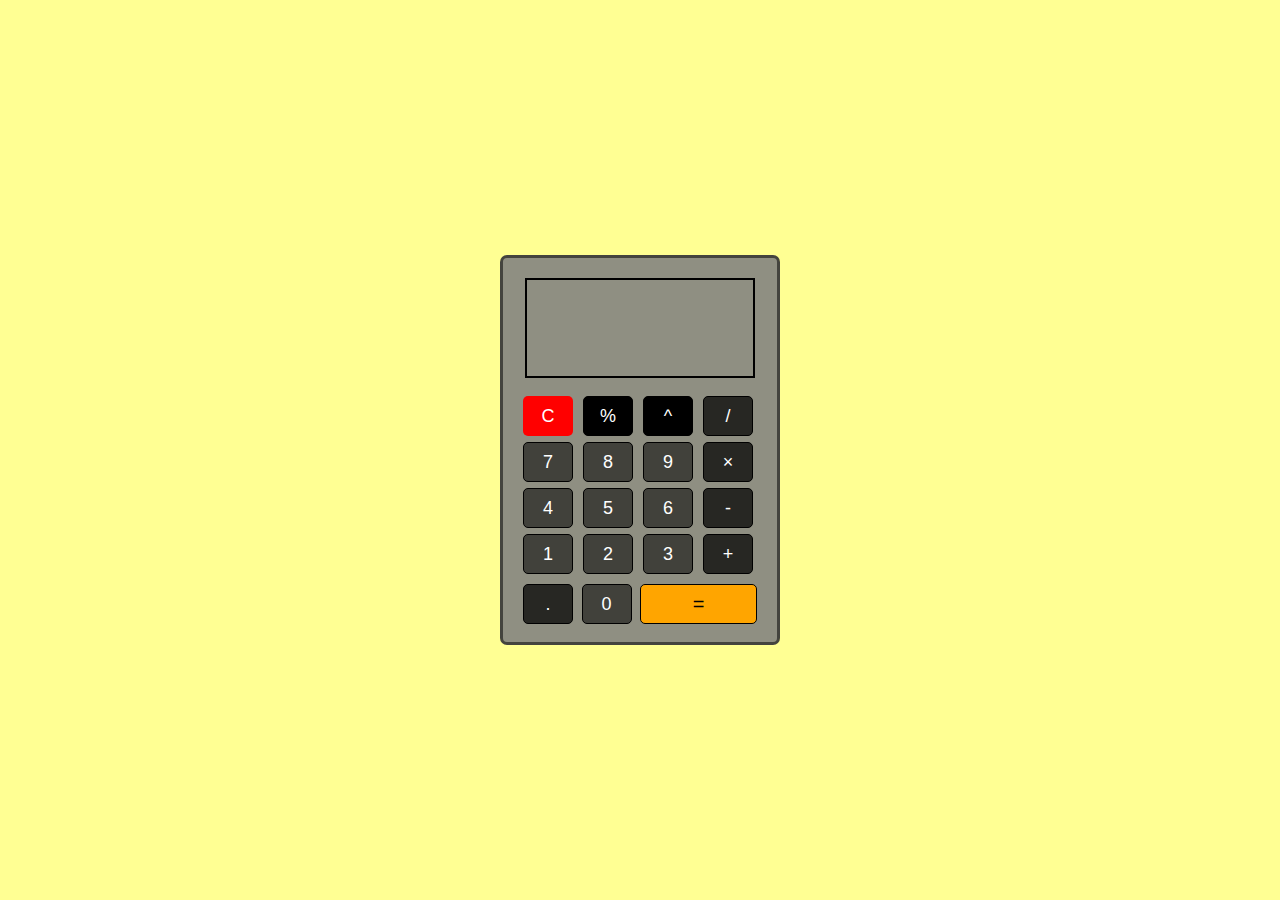
==== index.html @ f29e64a3 "calculator" ====
<!DOCTYPE html>
<html lang="en">

<head>
    <meta charset="UTF-8">
    <meta name="viewport" content="width=device-width, initial-scale=1.0">
    <title>Document</title>
    <link rel="stylesheet" href="./first_project.css">
</head>

<body>
    <section class="container">
        <form action="">
            <div class="input"></div>

        </form>
        <div class="buttons">
            <button class="black redDy">C</button>
            <button class="black">%</button>
            <button class="black">^</button>
                    <button class="grey divide">/</button>
                    <button class="hash seven">7</button>
                    <button class="hash eight">8</button>
                    <button class="hash nine">9</button>
                    <button class="grey hexs">&times;</button>
                    <button class="hash four">4</button>
                    <button class="hash five">5</button>
                    <button class="hash six">6</button>
                    <button class="grey minus">-</button>
                    <button class="hash one">1</button>
                    <button class="hash two">2</button>
                    <button class="hash three">3</button>
                    <button class="grey plus">+</button>

        </div>
        <div class="second">
            <button class="grey period">.</button>
            <button class="hash zero">0</button>
            <button class="orange equalsTo">=</button>
        </div>

    </section>

    <!-- <script src="first_project.js"></script> -->
</body>

</html>
---- first_project.css ----
* {
    margin: 0;
    padding: 0;
    box-sizing: border-box;
}

body {
    background-color: rgba(255, 255, 0, 0.424);
    display: flex;
    justify-content: center;
    height: 100vh;
    width: 100%;
    align-items: center;
}

.container {
    background-color: rgba(128, 128, 128, 0.879);
    width: 280px;
    height: 390px;
    border-radius: 7px;
    border: 3px solid rgba(0, 0, 0, 0.52);
}

/* .screen {
    width: 230px;
    height: 80px;
    background-color: rgba(0, 128, 0, 0.759);
    border-radius: 5px;
    margin: 20px 22px;
    border: 2px solid black;

} */

input{
    width: 230px;
    height: 80px;
    background-color: gainsboro;
    border-radius: 5px;
    margin: 20px 22px;
    border: 2px solid black;
    font-size: 15px;
    outline:none ;
    padding: 13px;
}

.buttons {
    display: grid;
    grid-template-columns: repeat(4, 1fr);
    padding: 0 20px 0px 20px;
    gap: 6px;
}

.input{
    width: 230px;
    margin: 20px 30px 20px 22px;
    margin-bottom: 18px;
    height: 100px;
    border: 2px solid #000;
}

.black {
    background-color: black;
    color: white;
    border: 1px solid black;
    border-radius: 5px;
    font-size: 18px;
    width: 50px;
    height: 40px;
}

.redDy{
    background-color: red;
    border: none;
}

.grey {
    background-color: rgba(0, 0, 0, 0.731);
    border-radius: 5px;
    font-size: 18px;
    border: 1px solid black;
    color: white;
    width: 50px;
    height: 40px;
}

.hash {
    background-color: rgba(0, 0, 0, 0.545);
    color: white;
    border: 1px solid black;
    border-radius: 5px;
    font-size: 18px;
    width: 50px;
    height: 40px;
}

.orange {
    background-color: orange;
    border-radius: 5px;
    border: 1px solid black;
    color: black;
    font-size: 20px;
}

.second {
    display: grid;
    grid-template-columns: repeat(2, 1fr) 2fr;
    margin: 10px 20px;
}

form{
    border: none;
}
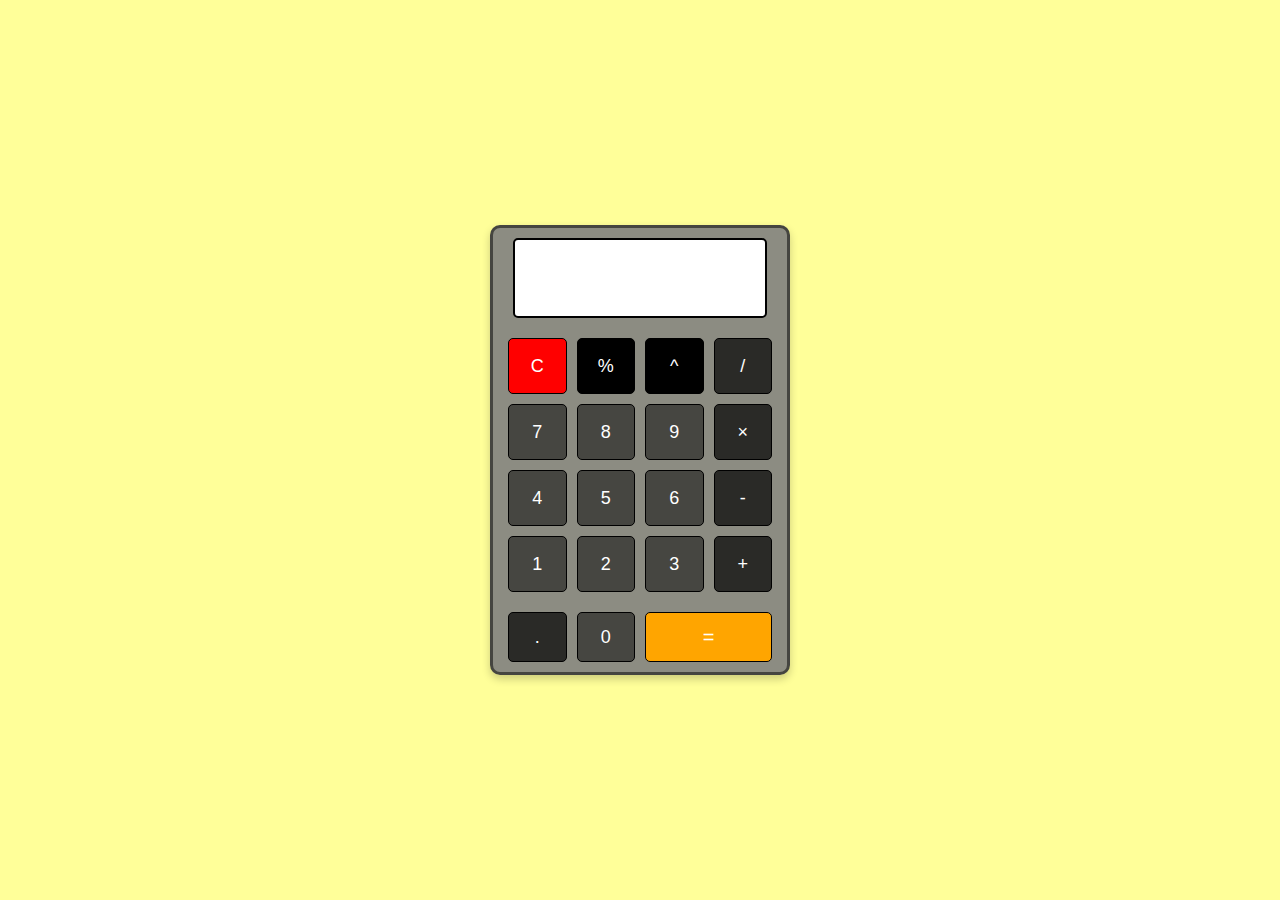
==== commit 2fcbd794: "files rename" ====
--- a/index.html
+++ b/index.html
@@ -4,44 +4,43 @@
 <head>
     <meta charset="UTF-8">
     <meta name="viewport" content="width=device-width, initial-scale=1.0">
-    <title>Document</title>
-    <link rel="stylesheet" href="./first_project.css">
+    <title>Calculator</title>
+    <link rel="stylesheet" href="style.css">
 </head>
 
 <body>
     <section class="container">
         <form action="">
-            <div class="input"></div>
-
+            <div class="input" id="display"></div>
         </form>
         <div class="buttons">
-            <button class="black redDy">C</button>
-            <button class="black">%</button>
-            <button class="black">^</button>
-                    <button class="grey divide">/</button>
-                    <button class="hash seven">7</button>
-                    <button class="hash eight">8</button>
-                    <button class="hash nine">9</button>
-                    <button class="grey hexs">&times;</button>
-                    <button class="hash four">4</button>
-                    <button class="hash five">5</button>
-                    <button class="hash six">6</button>
-                    <button class="grey minus">-</button>
-                    <button class="hash one">1</button>
-                    <button class="hash two">2</button>
-                    <button class="hash three">3</button>
-                    <button class="grey plus">+</button>
+            <button class="black redDy" data-value="C">C</button>
+            <button class="black" data-value="%">%</button>
+            <button class="black" data-value="^">^</button>
+                    <button class="grey divide" data-value="/">/</button>
+                    <button class="hash seven" data-value="7">7</button>
+                    <button class="hash eight" data-value="8">8</button>
+                    <button class="hash nine" data-value="9">9</button>
+                    <button class="grey hexs" data-value="*">&times;</button>
+                    <button class="hash four" data-value="4">4</button>
+                    <button class="hash five" data-value="5">5</button>
+                    <button class="hash six" data-value="6">6</button>
+                    <button class="grey minus" data-value="-">-</button>
+                    <button class="hash one" data-value="1">1</button>
+                    <button class="hash two" data-value="2">2</button>
+                    <button class="hash three" data-value="3">3</button>
+                    <button class="grey plus" data-value="+">+</button>
 
         </div>
         <div class="second">
-            <button class="grey period">.</button>
-            <button class="hash zero">0</button>
-            <button class="orange equalsTo">=</button>
+            <button class="grey period" data-value=".">.</button>
+            <button class="hash zero" data-value="0">0</button>
+            <button class="orange equalsTo" data-value="=">=</button>
         </div>
 
     </section>
 
-    <!-- <script src="first_project.js"></script> -->
+    <script src="script.js"></script>
 </body>
 
 </html>--- a/style.css
+++ b/style.css
@@ -0,0 +1,106 @@
+* {
+    margin: 0;
+    padding: 0;
+    box-sizing: border-box;
+}
+
+body {
+    background-color: rgba(255, 255, 0, 0.4); /* Slightly transparent yellow */
+    display: flex;
+    justify-content: center;
+    align-items: center;
+    height: 100vh;
+    width: 100%;
+    font-family: Arial, sans-serif;
+}
+
+.container {
+    background-color: rgba(128, 128, 128, 0.9); /* Slightly transparent grey */
+    width: 300px;
+    height: 450px;
+    border-radius: 10px;
+    border: 3px solid rgba(0, 0, 0, 0.5);
+    box-shadow: 0 4px 8px rgba(0, 0, 0, 0.2);
+    overflow: hidden;
+    display: flex;
+    flex-direction: column;
+}
+
+#display {
+    font-size: 24px;
+    text-align: right;
+    padding: 20px;
+    height: 80px;
+    border-bottom: 2px solid #000;
+    background-color: white;
+    color: black;
+    overflow: hidden;
+    word-wrap: break-word;
+}
+
+.buttons {
+    display: grid;
+    grid-template-columns: repeat(4, 1fr);
+    padding: 10px 15px;
+    gap: 10px;
+    flex-grow: 1;
+}
+
+.input {
+    width: calc(100% - 40px); /* Account for padding inside the container */
+    margin: 10px auto;
+    height: 80px;
+    border: 2px solid #000;
+    border-radius: 5px;
+    background-color: white;
+}
+
+button {
+    display: flex;
+    justify-content: center;
+    align-items: center;
+    font-size: 18px;
+    border-radius: 5px;
+    border: 1px solid black;
+    cursor: pointer;
+    transition: all 0.3s ease;
+}
+
+button:hover {
+    transform: scale(1.1); /* Slight zoom on hover */
+}
+
+.black {
+    background-color: black;
+    color: white;
+}
+
+.redDy {
+    background-color: red;
+    color: white;
+}
+
+.grey {
+    background-color: rgba(0, 0, 0, 0.7);
+    color: white;
+}
+
+.hash {
+    background-color: rgba(0, 0, 0, 0.5);
+    color: white;
+}
+
+.orange {
+    background-color: orange;
+    color: white;
+    font-size: 20px;
+    grid-column: span 2;
+    height: 50px;
+}
+
+.second {
+    display: grid;
+    grid-template-columns: repeat(4, 1fr);
+    gap: 10px;
+    padding: 10px 15px;
+}
